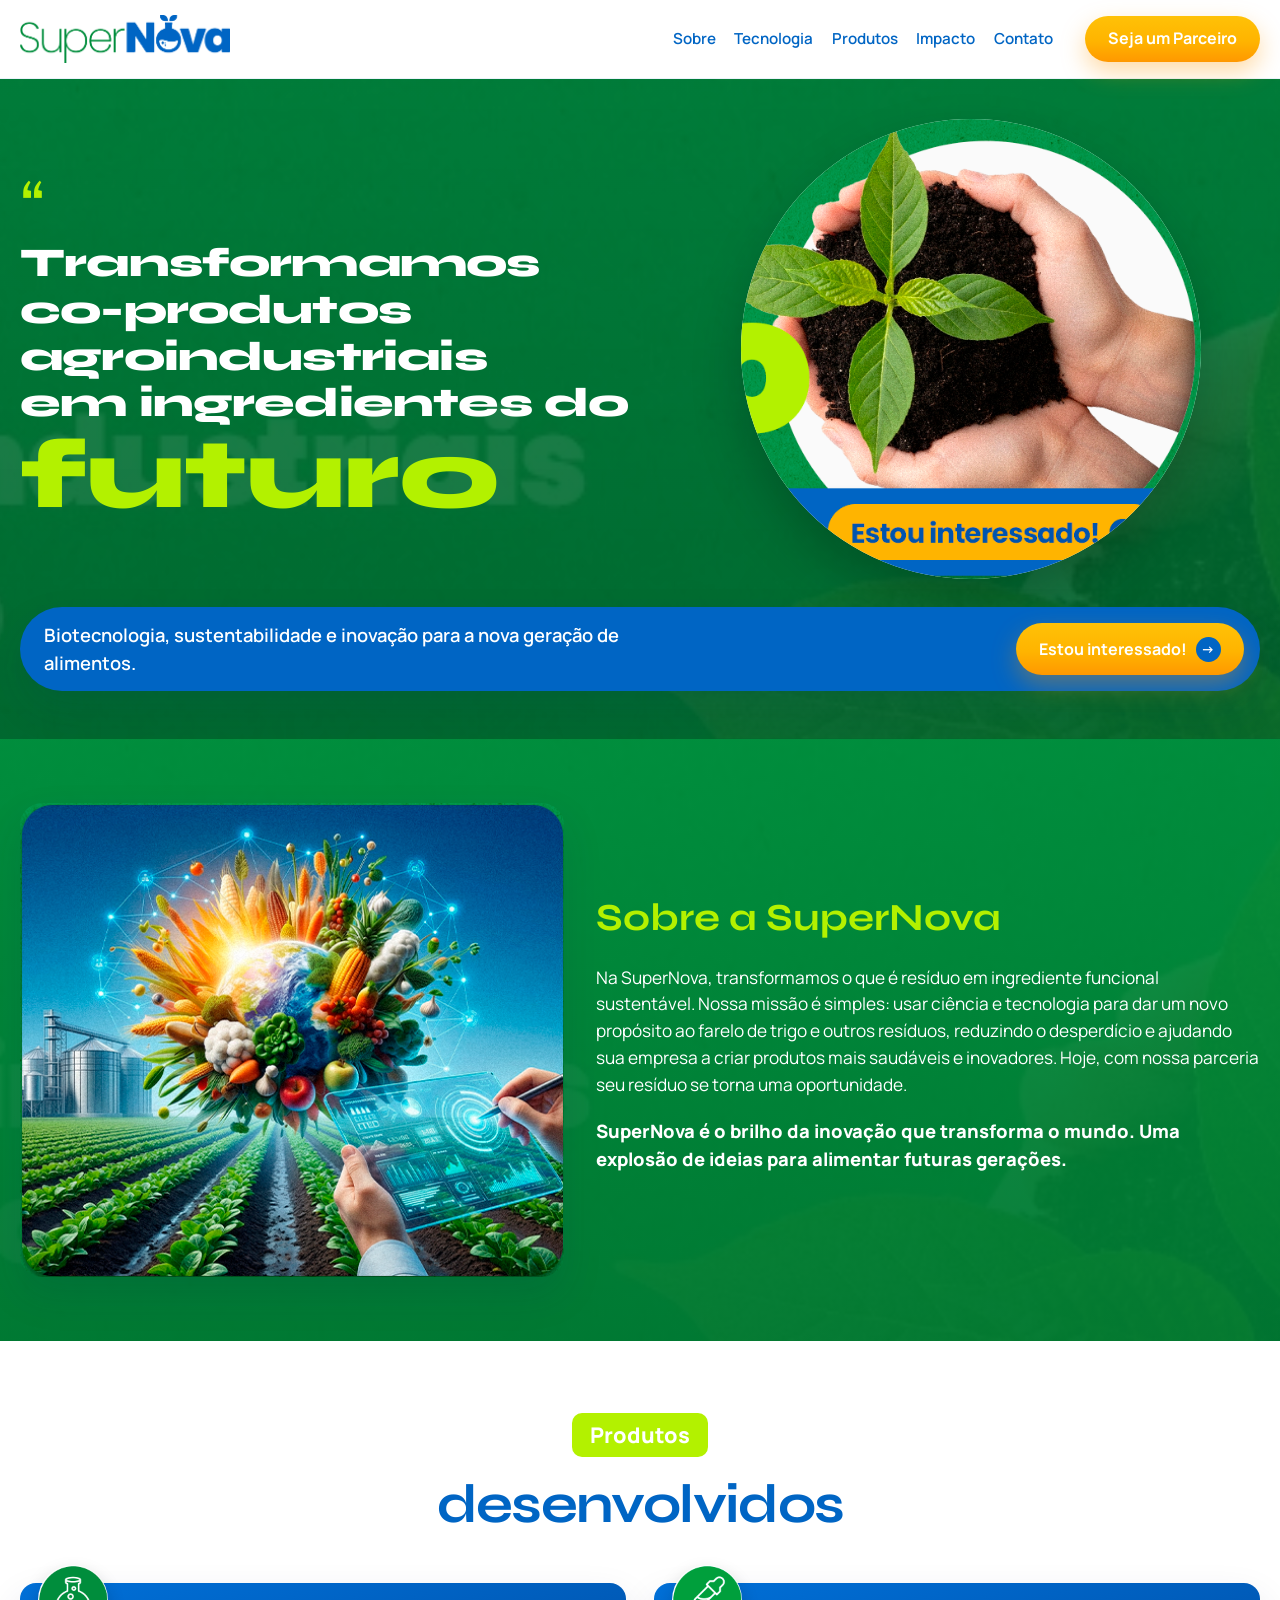
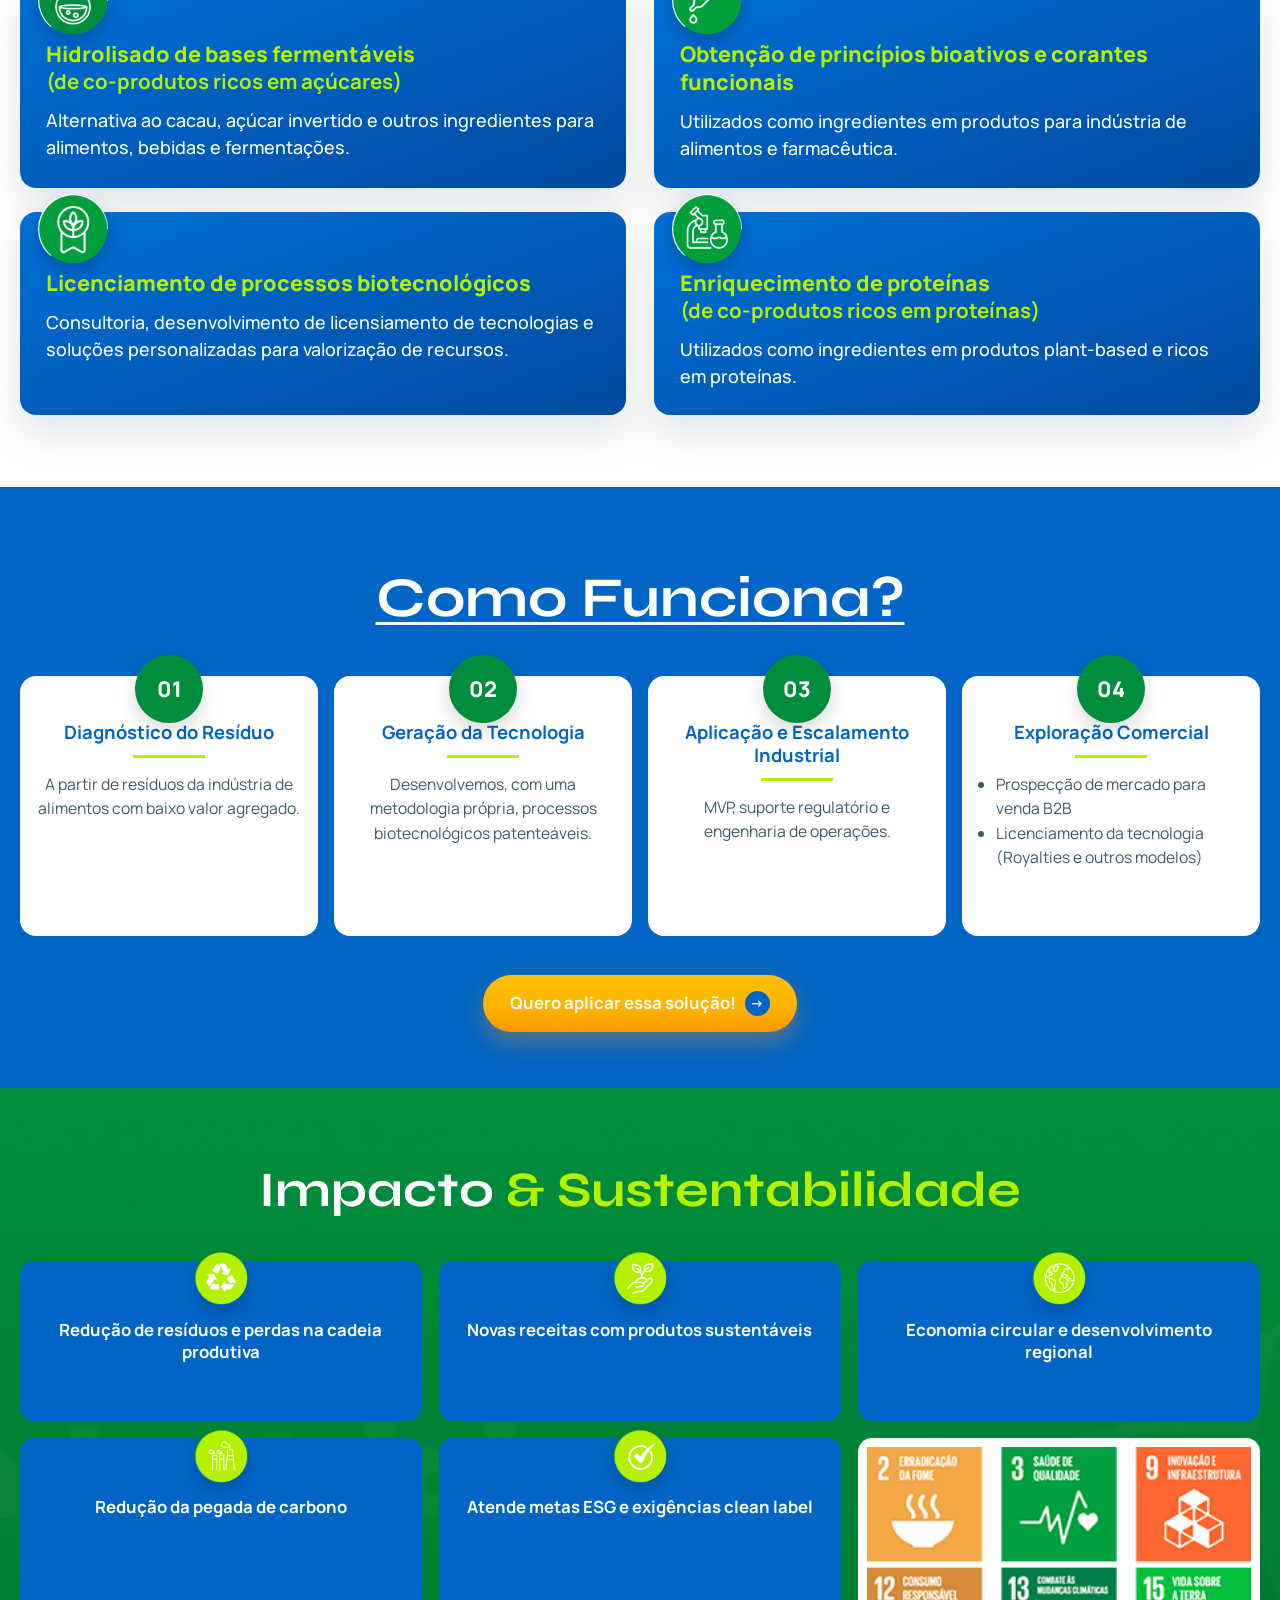
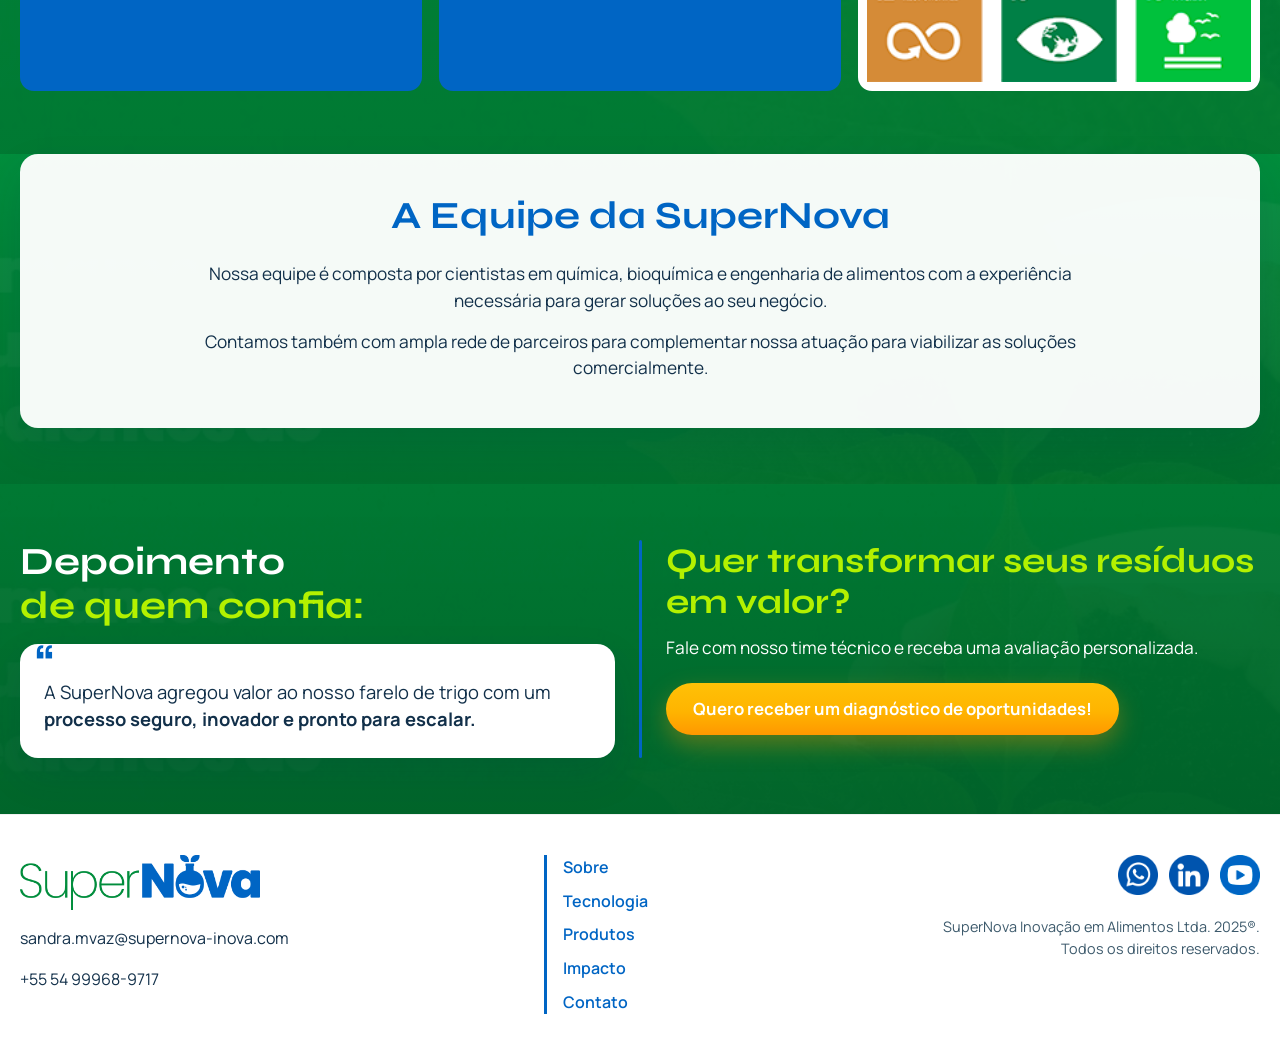
==== deploy/index.html @ a241f1e3 "Add SuperNova responsive landing page for Google Sites embed. Co-authored-by: Cursor <cursoragent@cu" ====
<!DOCTYPE html>
<html lang="pt-BR">
<head>
  <meta charset="UTF-8" />
  <meta name="viewport" content="width=device-width, initial-scale=1" />
  <title>SuperNova — Inovação em Alimentos</title>
  <meta name="description" content="Transformamos co-produtos agroindustriais em ingredientes do futuro. Biotecnologia, sustentabilidade e inovação." />
  <link rel="preconnect" href="https://fonts.googleapis.com" />
  <link rel="preconnect" href="https://fonts.gstatic.com" crossorigin />
  <link href="https://fonts.googleapis.com/css2?family=Manrope:wght@400;500;600;700;800&family=Syne:wght@700;800&display=swap" rel="stylesheet" />
  <link rel="stylesheet" href="styles.css" />
</head>
<body>
  <a class="skip" href="#conteudo">Ir ao conteúdo</a>

  <header class="site-header">
    <div class="wrap header-inner">
      <a class="logo" href="#topo" aria-label="SuperNova">
        <img src="assets/logo.png" alt="SuperNova" width="220" height="50" />
      </a>
      <button class="nav-toggle" type="button" aria-expanded="false" aria-controls="menu" aria-label="Abrir menu">
        <span></span><span></span><span></span>
      </button>
      <nav id="menu" class="nav">
        <a href="#sobre">Sobre</a>
        <a href="#tecnologia">Tecnologia</a>
        <a href="#produtos">Produtos</a>
        <a href="#impacto">Impacto</a>
        <a href="#contato">Contato</a>
      </nav>
      <a class="btn btn-orange header-cta" href="https://wa.me/5554999689717" target="_blank" rel="noopener">Seja um Parceiro</a>
    </div>
  </header>

  <main id="conteudo">
    <section class="hero" id="topo">
      <div class="wrap hero-grid">
        <div class="hero-copy">
          <p class="quote-mark" aria-hidden="true">“</p>
          <h1>
            <span class="hero-line">Transformamos</span>
            <span class="hero-line">co-produtos agroindustriais</span>
            <span class="hero-line">em ingredientes do</span>
            <span class="hero-future">futuro</span>
          </h1>
        </div>
        <div class="hero-visual">
          <div class="hero-circle">
            <img src="assets/hero_visual.png" alt="Mãos com solo e broto — inovação sustentável" />
          </div>
        </div>
      </div>
      <div class="wrap">
        <div class="hero-bar">
          <p>Biotecnologia, sustentabilidade e inovação para a nova geração de alimentos.</p>
          <a class="btn btn-orange" href="https://wa.me/5554999689717" target="_blank" rel="noopener">
            Estou interessado!
            <span class="btn-arrow" aria-hidden="true">→</span>
          </a>
        </div>
      </div>
    </section>

    <section class="sobre" id="sobre">
      <div class="wrap sobre-grid">
        <figure class="sobre-media">
          <img src="assets/sobre_visual.png" alt="Ciência, agricultura e alimentos — visão SuperNova" />
        </figure>
        <div class="sobre-copy">
          <h2>Sobre a SuperNova</h2>
          <p>Na SuperNova, transformamos o que é resíduo em ingrediente funcional sustentável. Nossa missão é simples: usar ciência e tecnologia para dar um novo propósito ao farelo de trigo e outros resíduos, reduzindo o desperdício e ajudando sua empresa a criar produtos mais saudáveis e inovadores. Hoje, com nossa parceria seu resíduo se torna uma oportunidade.</p>
          <p class="sobre-highlight">SuperNova é o brilho da inovação que transforma o mundo. Uma explosão de ideias para alimentar futuras gerações.</p>
        </div>
      </div>
    </section>

    <section class="produtos" id="produtos">
      <div class="wrap">
        <div class="section-title">
          <span class="badge">Produtos</span>
          <h2>desenvolvidos</h2>
        </div>
        <div class="product-grid">
          <article class="product-card">
            <img class="product-icon" src="assets/icon1.png" alt="" width="72" height="72" />
            <h3>Hidrolisado de bases fermentáveis <span>(de co-produtos ricos em açúcares)</span></h3>
            <p>Alternativa ao cacau, açúcar invertido e outros ingredientes para alimentos, bebidas e fermentações.</p>
          </article>
          <article class="product-card">
            <img class="product-icon" src="assets/icon2.png" alt="" width="72" height="72" />
            <h3>Obtenção de princípios bioativos e corantes funcionais</h3>
            <p>Utilizados como ingredientes em produtos para indústria de alimentos e farmacêutica.</p>
          </article>
          <article class="product-card">
            <img class="product-icon" src="assets/icon3.png" alt="" width="72" height="72" />
            <h3>Licenciamento de processos biotecnológicos</h3>
            <p>Consultoria, desenvolvimento de licensiamento de tecnologias e soluções personalizadas para valorização de recursos.</p>
          </article>
          <article class="product-card">
            <img class="product-icon" src="assets/icon4.png" alt="" width="72" height="72" />
            <h3>Enriquecimento de proteínas <span>(de co-produtos ricos em proteínas)</span></h3>
            <p>Utilizados como ingredientes em produtos plant-based e ricos em proteínas.</p>
          </article>
        </div>
      </div>
    </section>

    <section class="tecnologia" id="tecnologia">
      <div class="wrap">
        <h2 class="tech-title">Como Funciona?</h2>
        <div class="steps">
          <article class="step">
            <div class="step-num">01</div>
            <h3>Diagnóstico do Resíduo</h3>
            <hr />
            <p>A partir de resíduos da indústria de alimentos com baixo valor agregado.</p>
          </article>
          <article class="step">
            <div class="step-num">02</div>
            <h3>Geração da Tecnologia</h3>
            <hr />
            <p>Desenvolvemos, com uma metodologia própria, processos biotecnológicos patenteáveis.</p>
          </article>
          <article class="step">
            <div class="step-num">03</div>
            <h3>Aplicação e Escalamento Industrial</h3>
            <hr />
            <p>MVP, suporte regulatório e engenharia de operações.</p>
          </article>
          <article class="step">
            <div class="step-num">04</div>
            <h3>Exploração Comercial</h3>
            <hr />
            <ul>
              <li>Prospecção de mercado para venda B2B</li>
              <li>Licenciamento da tecnologia (Royalties e outros modelos)</li>
            </ul>
          </article>
        </div>
        <div class="tech-cta">
          <a class="btn btn-orange btn-lg" href="https://wa.me/5554999689717" target="_blank" rel="noopener">
            Quero aplicar essa solução!
            <span class="btn-arrow" aria-hidden="true">→</span>
          </a>
        </div>
      </div>
    </section>

    <section class="impacto" id="impacto">
      <div class="wrap">
        <h2 class="impacto-title"><span>Impacto</span> &amp; Sustentabilidade</h2>
        <div class="impacto-grid">
          <article class="impacto-card">
            <div class="impacto-icon" aria-hidden="true"><img src="assets/impact1.png" alt="" /></div>
            <p>Redução de resíduos e perdas na cadeia produtiva</p>
          </article>
          <article class="impacto-card">
            <div class="impacto-icon" aria-hidden="true"><img src="assets/impact2.png" alt="" /></div>
            <p>Novas receitas com produtos sustentáveis</p>
          </article>
          <article class="impacto-card">
            <div class="impacto-icon" aria-hidden="true"><img src="assets/impact3.png" alt="" /></div>
            <p>Economia circular e desenvolvimento regional</p>
          </article>
          <article class="impacto-card">
            <div class="impacto-icon" aria-hidden="true"><img src="assets/impact4.png" alt="" /></div>
            <p>Redução da pegada de carbono</p>
          </article>
          <article class="impacto-card">
            <div class="impacto-icon" aria-hidden="true"><img src="assets/impact5.png" alt="" /></div>
            <p>Atende metas ESG e exigências clean label</p>
          </article>
          <article class="impacto-card impacto-ods">
            <img src="assets/ods.png" alt="Objetivos de Desenvolvimento Sustentável da ONU" />
          </article>
        </div>
      </div>
    </section>

    <section class="equipe">
      <div class="wrap">
        <div class="equipe-box">
          <h2>A Equipe da SuperNova</h2>
          <p>Nossa equipe é composta por cientistas em química, bioquímica e engenharia de alimentos com a experiência necessária para gerar soluções ao seu negócio.</p>
          <p>Contamos também com ampla rede de parceiros para complementar nossa atuação para viabilizar as soluções comercialmente.</p>
        </div>
      </div>
    </section>

    <section class="final" id="contato">
      <div class="wrap final-grid">
        <div class="depoimento">
          <h2>Depoimento<br /><span>de quem confia:</span></h2>
          <blockquote>
            <p>A SuperNova agregou valor ao nosso farelo de trigo com um <strong>processo seguro, inovador e pronto para escalar.</strong></p>
          </blockquote>
        </div>
        <div class="final-cta">
          <h2>Quer transformar seus resíduos em valor?</h2>
          <p>Fale com nosso time técnico e receba uma avaliação personalizada.</p>
          <a class="btn btn-orange btn-lg" href="https://wa.me/5554999689717" target="_blank" rel="noopener">
            Quero receber um diagnóstico de oportunidades!
          </a>
        </div>
      </div>
    </section>
  </main>

  <footer class="site-footer">
    <div class="wrap footer-grid">
      <div>
        <img class="footer-logo" src="assets/logo.png" alt="SuperNova" width="240" height="55" />
        <p><a href="mailto:sandra.mvaz@supernova-inova.com">sandra.mvaz@supernova-inova.com</a></p>
        <p><a href="https://wa.me/5554999689717" target="_blank" rel="noopener">+55 54 99968-9717</a></p>
      </div>
      <nav class="footer-nav" aria-label="Rodapé">
        <a href="#sobre">Sobre</a>
        <a href="#tecnologia">Tecnologia</a>
        <a href="#produtos">Produtos</a>
        <a href="#impacto">Impacto</a>
        <a href="#contato">Contato</a>
      </nav>
      <div class="footer-social">
        <a href="https://wa.me/5554999689717" target="_blank" rel="noopener" aria-label="WhatsApp">
          <img src="assets/layer_whatsapp.png" alt="" width="40" height="40" />
        </a>
        <a href="https://wa.me/5554999689717" target="_blank" rel="noopener" aria-label="Contato">
          <img src="assets/layer_linkedin.png" alt="" width="40" height="40" />
        </a>
        <img src="assets/youtube.png" alt="" width="40" height="40" />
        <p class="copy">SuperNova Inovação em Alimentos Ltda. 2025®.<br />Todos os direitos reservados.</p>
      </div>
    </div>
  </footer>

  <script src="script.js"></script>
</body>
</html>
---- deploy/styles.css ----
:root {
  --green: #008d3c;
  --green-deep: #006b2e;
  --green-hero: #009145;
  --blue: #0065c4;
  --blue-deep: #004a9f;
  --lime: #b3f100;
  --orange: #ffb400;
  --orange-hot: #ff9800;
  --white: #ffffff;
  --ink: #12304a;
  --muted: #3d5a6c;
  --bg-soft: #f4faf6;
  --shadow: 0 18px 40px rgba(0, 40, 80, 0.12);
  --radius: 18px;
  --wrap: min(1248px, calc(100% - 2.5rem));
  --font: "Manrope", system-ui, sans-serif;
  --display: "Syne", "Manrope", sans-serif;
}

*,
*::before,
*::after {
  box-sizing: border-box;
}

html {
  scroll-behavior: smooth;
}

body {
  margin: 0;
  font-family: var(--font);
  color: var(--ink);
  background: var(--white);
  line-height: 1.55;
  -webkit-font-smoothing: antialiased;
}

img {
  max-width: 100%;
  height: auto;
  display: block;
}

a {
  color: inherit;
  text-decoration: none;
}

.skip {
  position: absolute;
  left: -999px;
  top: 0;
}

.skip:focus {
  left: 1rem;
  top: 1rem;
  z-index: 1000;
  background: #fff;
  padding: 0.5rem 1rem;
}

.wrap {
  width: var(--wrap);
  margin-inline: auto;
}

.btn {
  display: inline-flex;
  align-items: center;
  justify-content: center;
  gap: 0.55rem;
  border: 0;
  border-radius: 999px;
  padding: 0.85rem 1.45rem;
  font-weight: 700;
  font-size: 1rem;
  line-height: 1.2;
  cursor: pointer;
  transition: transform 0.25s ease, box-shadow 0.25s ease, filter 0.25s ease;
  text-align: center;
}

.btn:hover {
  transform: translateY(-2px);
  filter: brightness(1.05);
}

.btn-orange {
  background: linear-gradient(180deg, #ffc107 0%, var(--orange) 55%, var(--orange-hot) 100%);
  color: #fff;
  box-shadow: 0 10px 24px rgba(255, 152, 0, 0.35);
}

.btn-lg {
  padding: 1rem 1.7rem;
  font-size: 1.05rem;
}

.btn-arrow {
  width: 1.55rem;
  height: 1.55rem;
  border-radius: 50%;
  background: var(--blue);
  color: #fff;
  display: inline-grid;
  place-items: center;
  font-size: 0.85rem;
}

/* Header */
.site-header {
  position: sticky;
  top: 0;
  z-index: 50;
  background: rgba(255, 255, 255, 0.94);
  backdrop-filter: blur(10px);
  border-bottom: 1px solid rgba(0, 101, 196, 0.08);
}

.header-inner {
  display: flex;
  align-items: center;
  gap: 1rem;
  min-height: 78px;
}

.logo img {
  width: min(210px, 42vw);
  height: auto;
}

.nav {
  display: flex;
  align-items: center;
  gap: 1.15rem;
  margin-left: auto;
  margin-right: 1rem;
  font-weight: 600;
  color: var(--blue);
  font-size: 0.95rem;
}

.nav a {
  position: relative;
}

.nav a::after {
  content: "";
  position: absolute;
  left: 0;
  bottom: -4px;
  width: 100%;
  height: 2px;
  background: var(--lime);
  transform: scaleX(0);
  transform-origin: left;
  transition: transform 0.25s ease;
}

.nav a:hover::after {
  transform: scaleX(1);
}

.nav-toggle {
  display: none;
  margin-left: auto;
  width: 44px;
  height: 44px;
  border: 0;
  background: transparent;
  padding: 10px;
}

.nav-toggle span {
  display: block;
  height: 2px;
  margin: 6px 0;
  background: var(--blue);
}

/* Hero */
.hero {
  background:
    linear-gradient(180deg, rgba(0, 120, 55, 0.88), rgba(0, 100, 45, 0.92)),
    url("assets/bg_texture.jpg") center / cover;
  color: #fff;
  padding: 2.5rem 0 3rem;
  overflow: hidden;
}

.hero-grid {
  display: grid;
  grid-template-columns: 1.05fr 0.95fr;
  gap: 1.5rem;
  align-items: center;
}

.quote-mark {
  margin: 0;
  font-family: var(--display);
  font-size: clamp(3rem, 6vw, 4.5rem);
  color: var(--lime);
  line-height: 0.8;
}

.hero h1 {
  margin: 0.2rem 0 0;
  font-family: var(--display);
  font-weight: 800;
  font-size: clamp(1.55rem, 3.4vw, 2.55rem);
  line-height: 1.15;
  letter-spacing: -0.02em;
}

.hero-line {
  display: block;
}

.hero-future {
  display: block;
  margin-top: 0.15rem;
  color: var(--lime);
  font-size: clamp(3.4rem, 8vw, 6.2rem);
  line-height: 0.9;
  animation: rise 0.9s ease both;
}

.hero-visual {
  display: grid;
  place-items: center;
}

.hero-circle {
  width: min(100%, 460px);
  aspect-ratio: 1;
  border-radius: 50%;
  overflow: hidden;
  background: #fff;
  box-shadow: 0 24px 50px rgba(0, 0, 0, 0.22);
  animation: float 5s ease-in-out infinite;
}

.hero-circle img {
  width: 100%;
  height: 100%;
  object-fit: cover;
}

.hero-bar {
  margin-top: 1.75rem;
  background: var(--blue);
  border-radius: 999px;
  padding: 0.85rem 1rem 0.85rem 1.5rem;
  display: flex;
  align-items: center;
  justify-content: space-between;
  gap: 1rem;
  box-shadow: var(--shadow);
  animation: fade-up 0.8s ease 0.15s both;
}

.hero-bar p {
  margin: 0;
  font-size: clamp(0.95rem, 1.5vw, 1.15rem);
  font-weight: 600;
  max-width: 38rem;
}

/* Sobre */
.sobre {
  background:
    linear-gradient(180deg, rgba(0, 141, 60, 0.94), rgba(0, 120, 50, 0.96)),
    url("assets/bg_texture.jpg") center / cover;
  color: #fff;
  padding: 4rem 0;
}

.sobre-grid {
  display: grid;
  grid-template-columns: 0.9fr 1.1fr;
  gap: 2rem;
  align-items: center;
}

.sobre-media {
  margin: 0;
  border-radius: 22px;
  overflow: hidden;
  box-shadow: var(--shadow);
}

.sobre-media img {
  width: 100%;
  height: 100%;
  object-fit: cover;
  min-height: 320px;
}

.sobre-copy h2 {
  margin: 0 0 1rem;
  color: var(--lime);
  font-family: var(--display);
  font-size: clamp(1.8rem, 3vw, 2.4rem);
}

.sobre-copy p {
  font-size: 1.08rem;
}

.sobre-highlight {
  font-weight: 800;
  font-size: 1.15rem !important;
}

/* Produtos — larger text for legibility (client request) */
.produtos {
  padding: 4.5rem 0;
  background: #fff;
}

.section-title {
  text-align: center;
  margin-bottom: 2.2rem;
}

.badge {
  display: inline-block;
  background: var(--lime);
  color: #fff;
  font-weight: 800;
  font-size: 1.35rem;
  padding: 0.35rem 1.1rem;
  border-radius: 10px;
}

.section-title h2 {
  margin: 0.35rem 0 0;
  color: var(--blue);
  font-family: var(--display);
  font-size: clamp(2.2rem, 4.5vw, 3.4rem);
  letter-spacing: -0.03em;
}

.product-grid {
  display: grid;
  grid-template-columns: 1fr 1fr;
  gap: 1.5rem 1.75rem;
}

.product-card {
  background: linear-gradient(160deg, #0070d8, var(--blue-deep));
  color: #fff;
  border-radius: 16px;
  padding: 2rem 1.6rem 1.6rem;
  position: relative;
  box-shadow: var(--shadow);
  transition: transform 0.3s ease;
}

.product-card:hover {
  transform: translateY(-4px);
}

.product-icon {
  position: absolute;
  top: -1.1rem;
  left: 1.1rem;
  width: 70px;
  height: 70px;
  border-radius: 50%;
  box-shadow: 0 8px 18px rgba(0, 0, 0, 0.18);
  background: #fff;
}

.product-card h3 {
  margin: 1.6rem 0 0.75rem;
  color: var(--lime);
  font-size: clamp(1.15rem, 1.7vw, 1.35rem);
  line-height: 1.3;
  font-weight: 800;
}

.product-card h3 span {
  display: block;
  font-weight: 700;
  font-size: 0.95em;
}

.product-card p {
  margin: 0;
  font-size: clamp(1.05rem, 1.4vw, 1.18rem);
  line-height: 1.5;
  font-weight: 500;
}

/* Tecnologia */
.tecnologia {
  background: var(--blue);
  color: #fff;
  padding: 4.2rem 0 3.5rem;
  position: relative;
  overflow: hidden;
}

.tech-title {
  margin: 0 0 2.2rem;
  text-align: center;
  font-family: var(--display);
  font-size: clamp(2.2rem, 4.5vw, 3.5rem);
  text-decoration: underline;
  text-underline-offset: 0.35rem;
  text-decoration-thickness: 3px;
}

.steps {
  display: grid;
  grid-template-columns: repeat(4, 1fr);
  gap: 1rem;
}

.step {
  background: #fff;
  color: var(--ink);
  border-radius: 16px;
  padding: 2.4rem 1rem 1.3rem;
  text-align: center;
  position: relative;
  min-height: 260px;
}

.step-num {
  position: absolute;
  top: -1.35rem;
  left: 50%;
  transform: translateX(-50%);
  width: 68px;
  height: 68px;
  border-radius: 50%;
  background: var(--green);
  color: #fff;
  display: grid;
  place-items: center;
  font-weight: 800;
  font-size: 1.35rem;
  box-shadow: 0 8px 18px rgba(0, 0, 0, 0.15);
}

.step h3 {
  margin: 0.4rem 0 0.7rem;
  color: var(--blue);
  font-size: 1.15rem;
  line-height: 1.25;
}

.step hr {
  width: 72px;
  border: 0;
  border-top: 3px solid var(--lime);
  margin: 0 auto 0.85rem;
}

.step p,
.step ul {
  margin: 0;
  font-size: 0.98rem;
  color: var(--muted);
}

.step ul {
  padding-left: 1.1rem;
  text-align: left;
}

.tech-cta {
  margin-top: 2.4rem;
  text-align: center;
}

/* Impacto */
.impacto {
  background:
    linear-gradient(180deg, rgba(0, 141, 60, 0.95), rgba(0, 120, 50, 0.97)),
    url("assets/bg_texture.jpg") center / cover;
  padding: 4rem 0;
  color: #fff;
}

.impacto-title {
  margin: 0 0 2rem;
  text-align: center;
  font-family: var(--display);
  font-size: clamp(2rem, 4vw, 3.1rem);
}

.impacto-title span {
  color: #fff;
}

.impacto-title {
  color: var(--lime);
}

.impacto-grid {
  display: grid;
  grid-template-columns: repeat(3, 1fr);
  gap: 1.1rem;
}

.impacto-card {
  background: var(--blue);
  border-radius: 14px;
  padding: 1.6rem 1.1rem 1.2rem;
  text-align: center;
  min-height: 160px;
  position: relative;
}

.impacto-icon {
  width: 54px;
  height: 54px;
  margin: -2.2rem auto 0.85rem;
  border-radius: 50%;
  overflow: hidden;
  box-shadow: 0 8px 16px rgba(0, 0, 0, 0.15);
}

.impacto-icon img {
  width: 54px;
  height: 54px;
  border-radius: 50%;
}

.impacto-card p {
  margin: 0;
  font-weight: 700;
  font-size: 1.05rem;
  line-height: 1.35;
}

.impacto-ods {
  background: #fff;
  padding: 0.55rem;
  display: grid;
  place-items: center;
}

.impacto-ods img {
  width: 100%;
  height: auto;
}

/* Equipe */
.equipe {
  background:
    linear-gradient(180deg, rgba(0, 141, 60, 0.95), rgba(0, 110, 45, 0.97)),
    url("assets/bg_texture.jpg") center / cover;
  padding: 0 0 3.5rem;
  margin-top: -1px;
}

.equipe-box {
  background: rgba(255, 255, 255, 0.96);
  border-radius: 18px;
  padding: 2rem 2.2rem;
  color: var(--ink);
  box-shadow: var(--shadow);
}

.equipe-box h2 {
  margin: 0 0 1rem;
  text-align: center;
  color: var(--blue);
  font-family: var(--display);
  font-size: clamp(1.7rem, 3vw, 2.4rem);
}

.equipe-box p {
  font-size: 1.08rem;
  max-width: 58rem;
  margin: 0 auto 0.85rem;
  text-align: center;
}

/* Final CTA */
.final {
  background:
    linear-gradient(180deg, rgba(0, 120, 50, 0.96), rgba(0, 100, 42, 0.98)),
    url("assets/bg_texture.jpg") center / cover;
  padding: 3.5rem 0;
  color: #fff;
}

.final-grid {
  display: grid;
  grid-template-columns: 1fr auto 1fr;
  gap: 1.5rem;
  align-items: start;
}

.depoimento h2 {
  margin: 0 0 1rem;
  font-family: var(--display);
  font-size: clamp(1.7rem, 3vw, 2.4rem);
  line-height: 1.15;
}

.depoimento h2 span {
  color: var(--lime);
}

.depoimento blockquote {
  margin: 0;
  background: #fff;
  color: var(--ink);
  border-radius: 18px;
  padding: 1.6rem 1.5rem;
  box-shadow: var(--shadow);
  position: relative;
}

.depoimento blockquote::before {
  content: "“";
  position: absolute;
  top: -0.35rem;
  left: 0.8rem;
  color: var(--blue);
  font-size: 3rem;
  font-weight: 800;
  line-height: 1;
}

.depoimento blockquote p {
  margin: 0.6rem 0 0;
  font-size: 1.15rem;
  line-height: 1.45;
}

.final-grid::before {
  content: "";
  width: 3px;
  background: var(--blue);
  justify-self: center;
  align-self: stretch;
  border-radius: 2px;
  grid-column: 2;
  grid-row: 1;
}

.depoimento {
  grid-column: 1;
}

.final-cta {
  grid-column: 3;
}

.final-cta h2 {
  margin: 0 0 0.8rem;
  color: var(--lime);
  font-family: var(--display);
  font-size: clamp(1.55rem, 2.8vw, 2.15rem);
  line-height: 1.2;
}

.final-cta p {
  margin: 0 0 1.3rem;
  font-size: 1.08rem;
}

/* Footer */
.site-footer {
  background: #fff;
  padding: 2.5rem 0 2rem;
  border-top: 1px solid rgba(0, 0, 0, 0.06);
}

.footer-grid {
  display: grid;
  grid-template-columns: 1.3fr 0.8fr 1fr;
  gap: 1.5rem;
  align-items: start;
}

.footer-logo {
  margin-bottom: 0.8rem;
}

.footer-nav {
  display: flex;
  flex-direction: column;
  gap: 0.55rem;
  border-left: 3px solid var(--blue);
  padding-left: 1rem;
  color: var(--blue);
  font-weight: 600;
}

.footer-social {
  display: flex;
  flex-wrap: wrap;
  gap: 0.7rem;
  justify-content: flex-end;
}

.footer-social .copy {
  width: 100%;
  text-align: right;
  color: var(--muted);
  font-size: 0.9rem;
  margin: 0.6rem 0 0;
}

/* Motion */
@keyframes float {
  0%,
  100% {
    transform: translateY(0);
  }
  50% {
    transform: translateY(-10px);
  }
}

@keyframes rise {
  from {
    opacity: 0;
    transform: translateY(18px);
  }
  to {
    opacity: 1;
    transform: translateY(0);
  }
}

@keyframes fade-up {
  from {
    opacity: 0;
    transform: translateY(16px);
  }
  to {
    opacity: 1;
    transform: translateY(0);
  }
}

.reveal {
  opacity: 0;
  transform: translateY(22px);
  transition: opacity 0.7s ease, transform 0.7s ease;
}

.reveal.is-visible {
  opacity: 1;
  transform: translateY(0);
}

/* Responsive */
@media (max-width: 980px) {
  .nav {
    display: none;
    position: absolute;
    top: 78px;
    left: 0;
    right: 0;
    background: #fff;
    flex-direction: column;
    padding: 1rem 1.25rem 1.25rem;
    border-bottom: 1px solid rgba(0, 0, 0, 0.08);
    margin: 0;
  }

  .nav.open {
    display: flex;
  }

  .nav-toggle {
    display: inline-block;
  }

  .header-cta {
    display: none;
  }

  .hero-grid,
  .sobre-grid,
  .product-grid,
  .steps,
  .impacto-grid,
  .final-grid,
  .footer-grid {
    grid-template-columns: 1fr;
  }

  .final-grid::before {
    display: none;
  }

  .depoimento,
  .final-cta {
    grid-column: auto;
  }

  .hero-bar {
    flex-direction: column;
    border-radius: 22px;
    text-align: center;
    padding: 1.1rem;
  }

  .steps {
    gap: 2rem 1rem;
  }

  .footer-social,
  .footer-social .copy {
    justify-content: flex-start;
    text-align: left;
  }
}

@media (max-width: 640px) {
  :root {
    --wrap: min(1248px, calc(100% - 1.25rem));
  }

  .product-card {
    padding-top: 2.3rem;
  }

  .product-card h3 {
    font-size: 1.2rem;
  }

  .product-card p {
    font-size: 1.08rem;
  }

  .impacto-grid {
    grid-template-columns: 1fr;
  }
}

@media (prefers-reduced-motion: reduce) {
  *,
  *::before,
  *::after {
    animation: none !important;
    transition: none !important;
  }
}
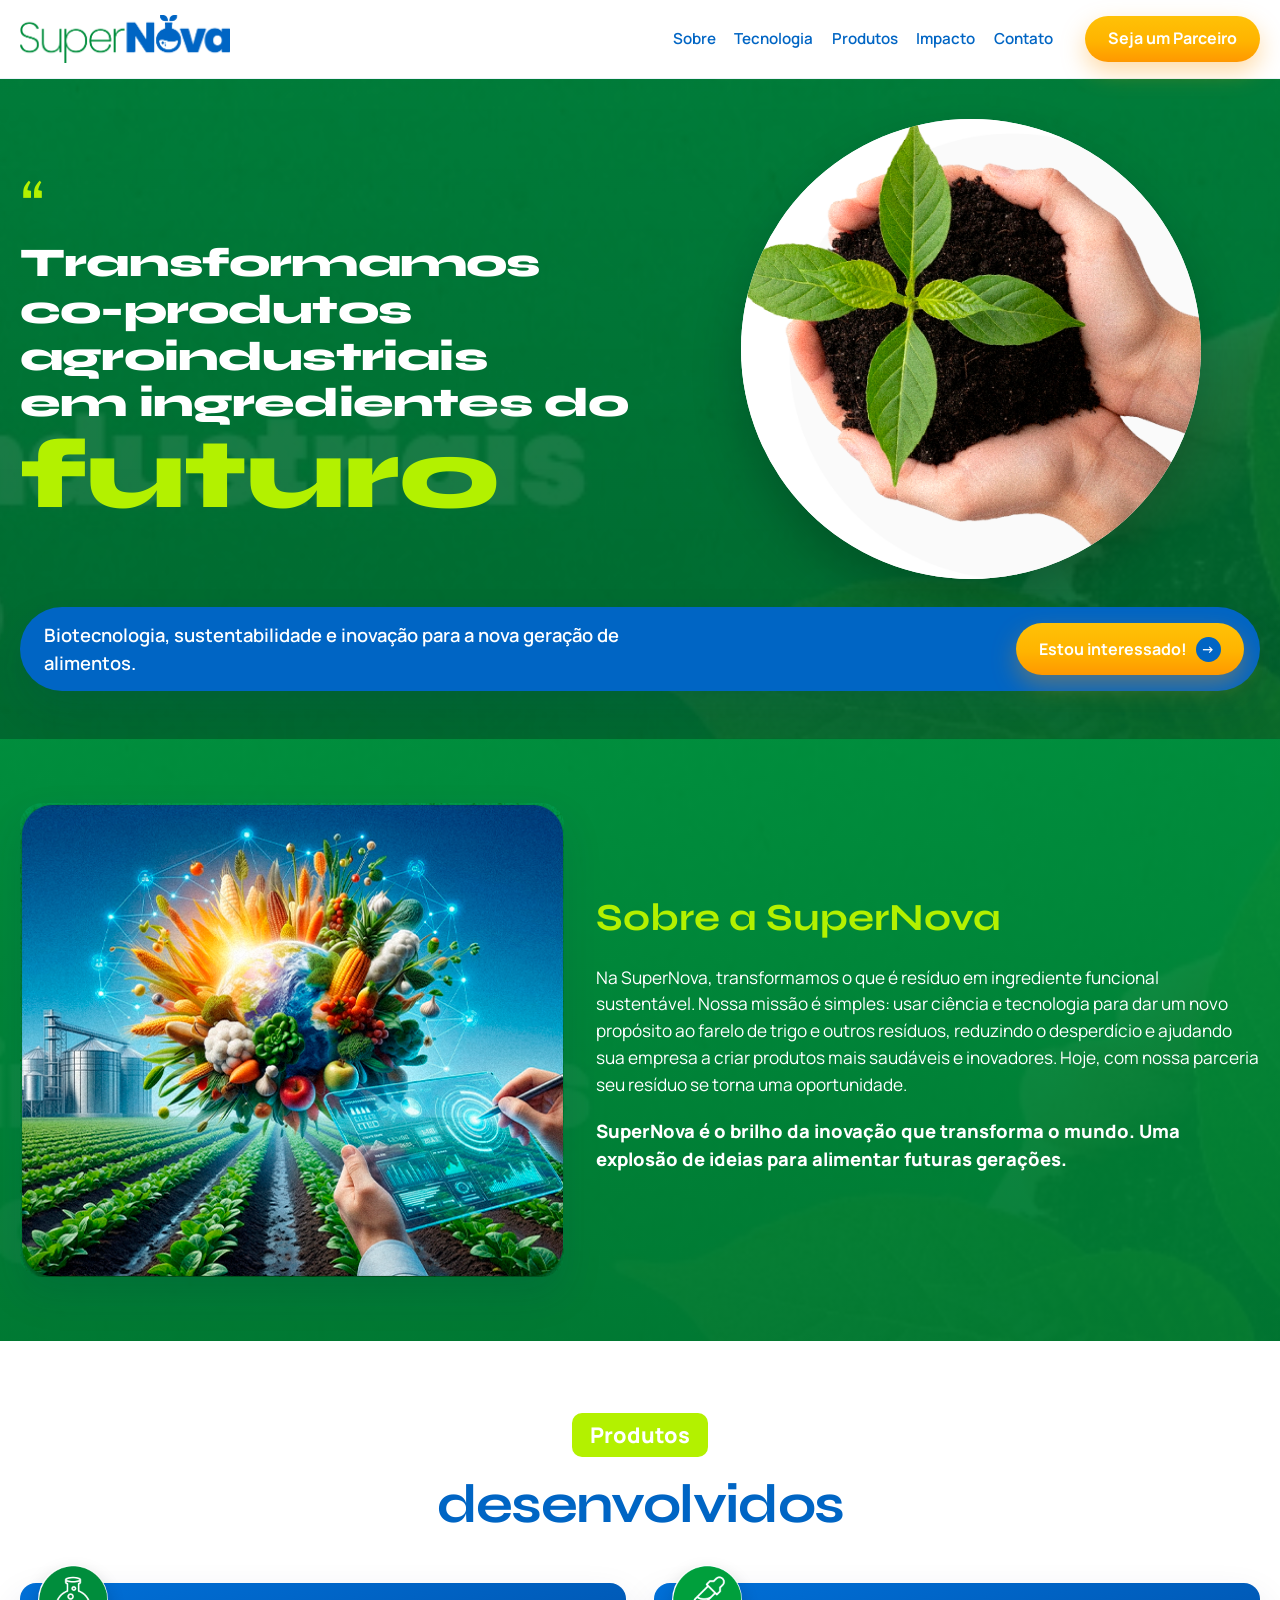
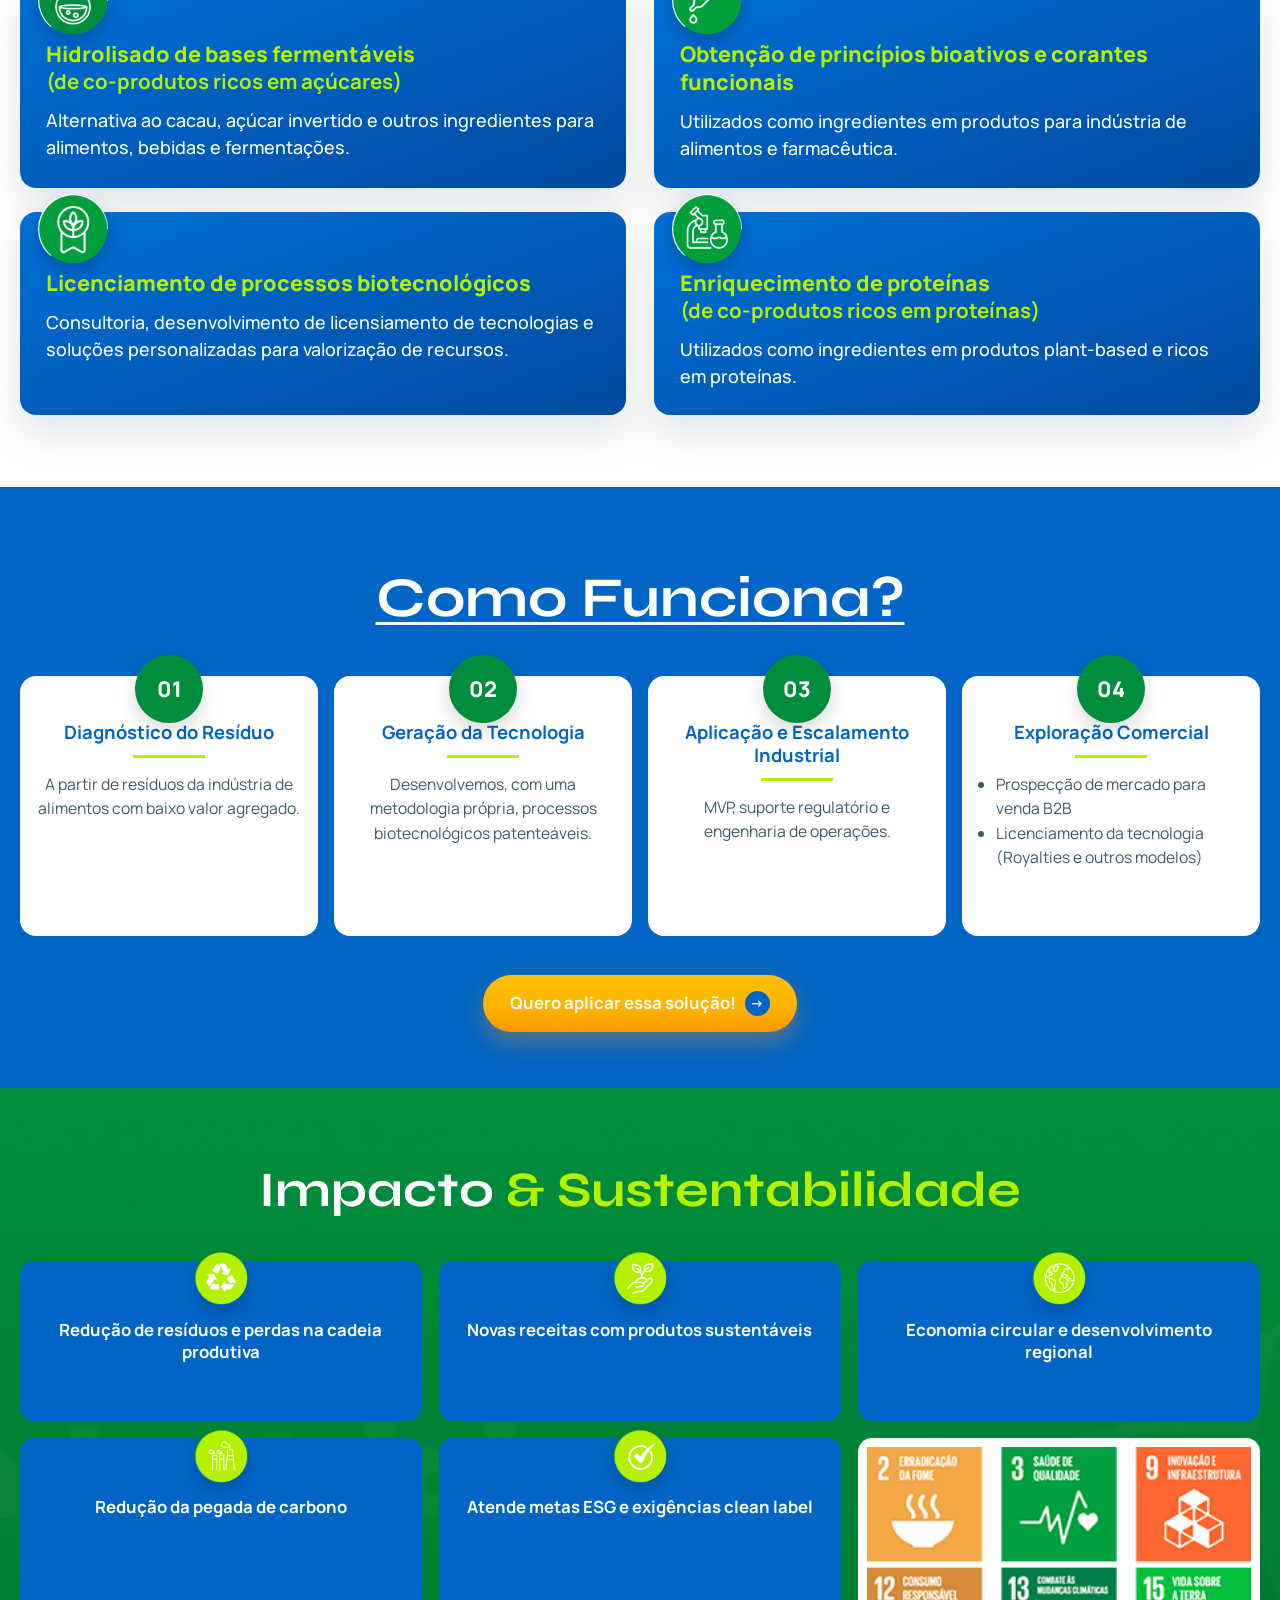
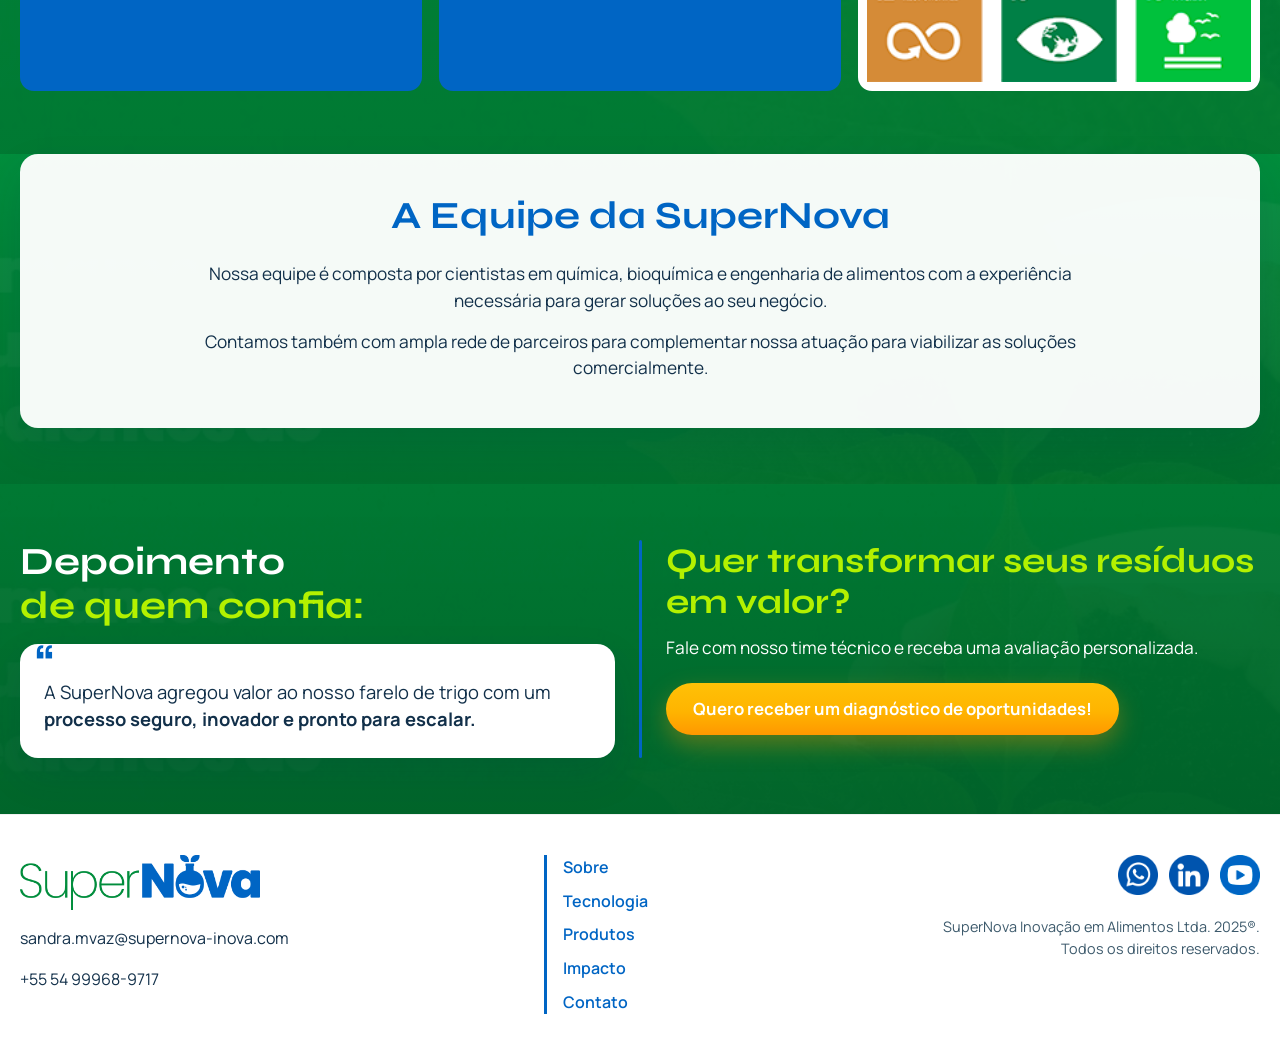
==== commit e49807ad: "Cache-bust hero image and improve section scrolling. Co-authored-by: Cursor <cursoragent@cursor.com>" ====
--- a/deploy/index.html
+++ b/deploy/index.html
@@ -46,7 +46,7 @@
         </div>
         <div class="hero-visual">
           <div class="hero-circle">
-            <img src="assets/hero_visual.png" alt="Mãos com solo e broto — inovação sustentável" />
+            <img src="assets/hero_visual.png?v=2" alt="Mãos com solo e broto — inovação sustentável" />
           </div>
         </div>
       </div>
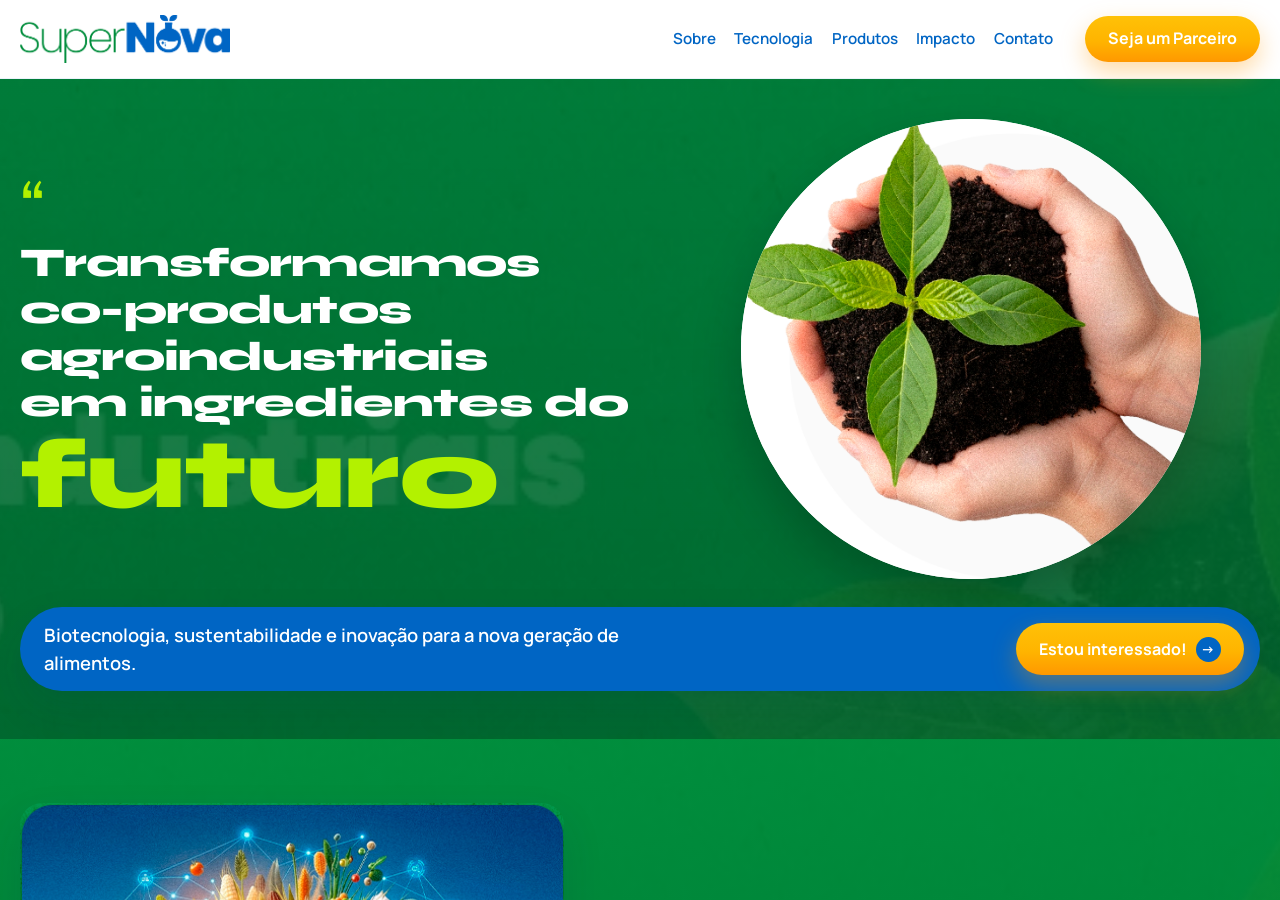
==== commit d5e47377: "Fix embed scrolling so section nav works inside Google Sites. Co-authored-by: Cursor <cursoragent@cu" ====
--- a/deploy/index.html
+++ b/deploy/index.html
@@ -11,6 +11,7 @@
   <link rel="stylesheet" href="styles.css" />
 </head>
 <body>
+  <div class="page-shell" id="page-shell">
   <a class="skip" href="#conteudo">Ir ao conteúdo</a>
 
   <header class="site-header">
@@ -232,6 +233,7 @@
       </div>
     </div>
   </footer>
+  </div>
 
   <script src="script.js"></script>
 </body>
--- a/deploy/styles.css
+++ b/deploy/styles.css
@@ -26,15 +26,28 @@
 
 html {
   scroll-behavior: smooth;
+  height: 100%;
 }
 
 body {
   margin: 0;
+  height: 100%;
+  overflow: hidden;
   font-family: var(--font);
   color: var(--ink);
   background: var(--white);
   line-height: 1.55;
   -webkit-font-smoothing: antialiased;
+}
+
+/* Keeps scrolling inside the page so menu anchors work in Google Sites embeds */
+.page-shell {
+  height: 100vh;
+  height: 100dvh;
+  overflow-x: hidden;
+  overflow-y: auto;
+  -webkit-overflow-scrolling: touch;
+  scroll-behavior: smooth;
 }
 
 img {
